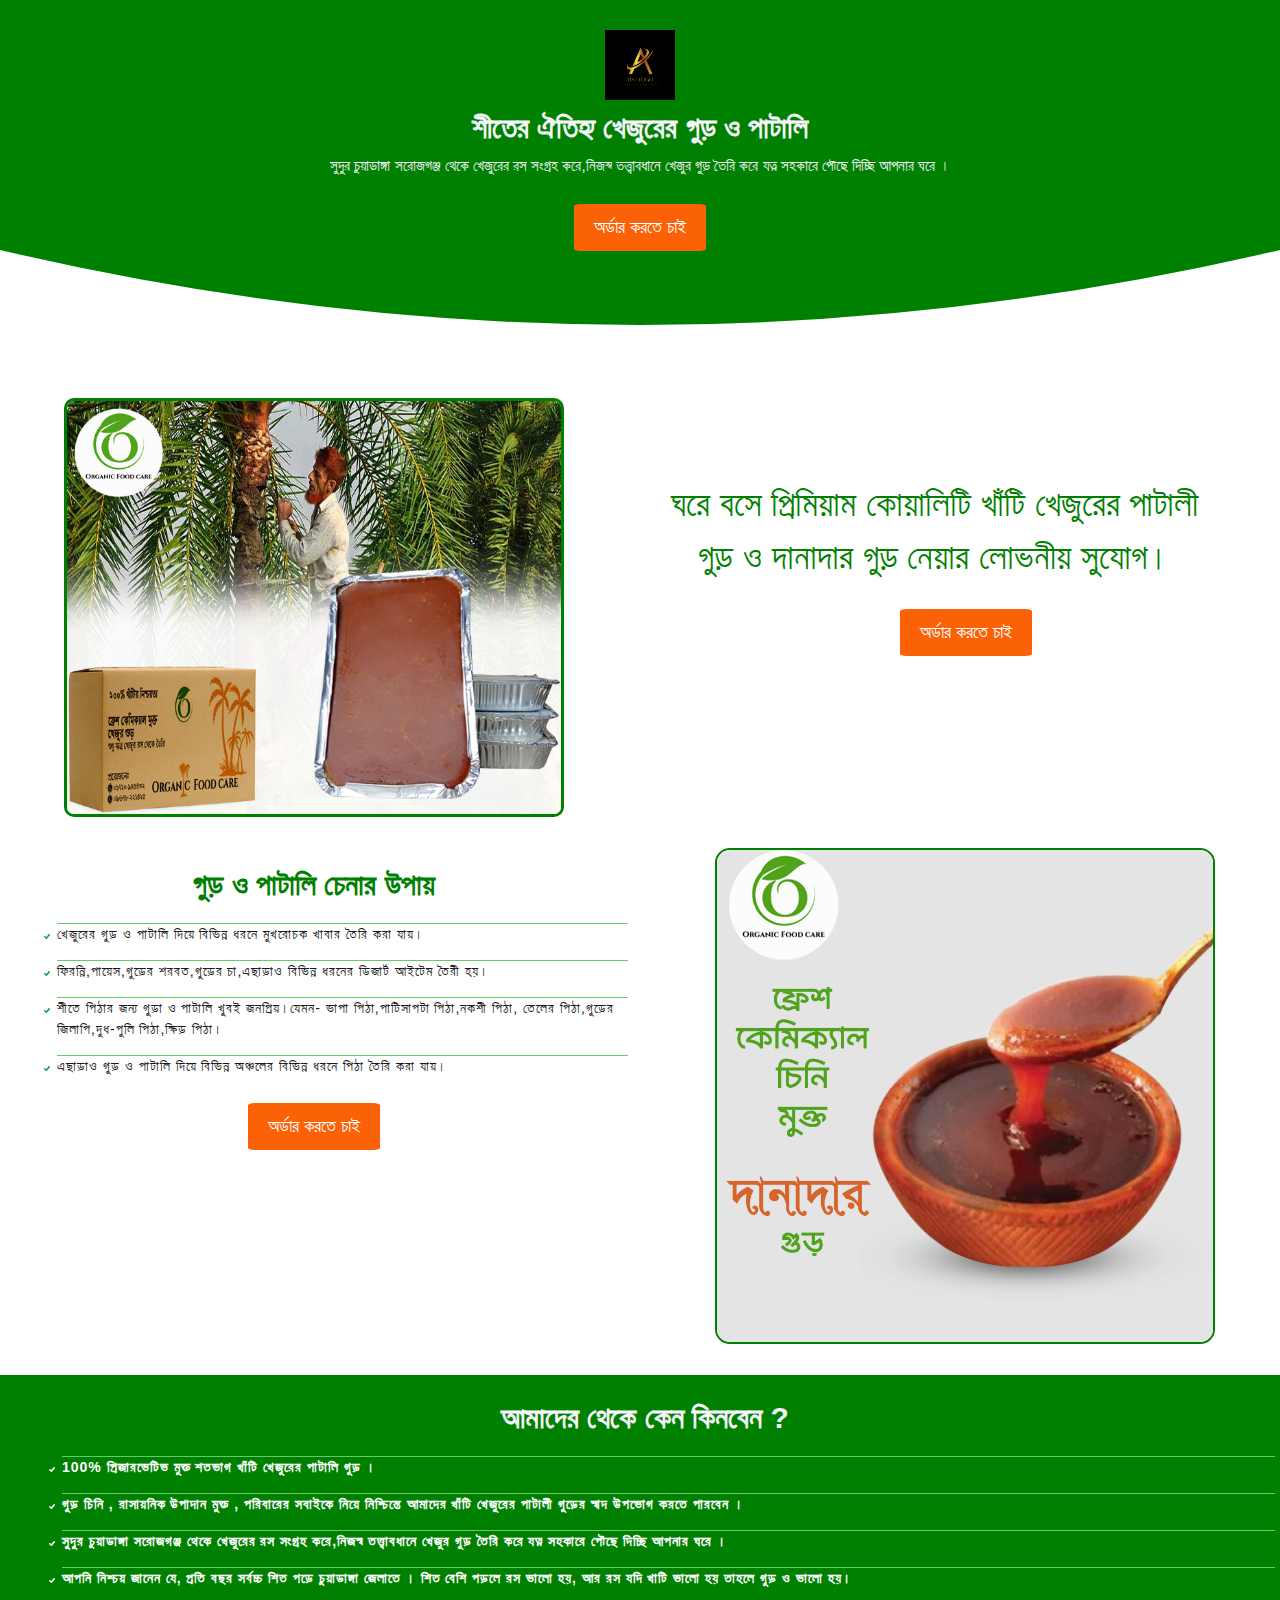
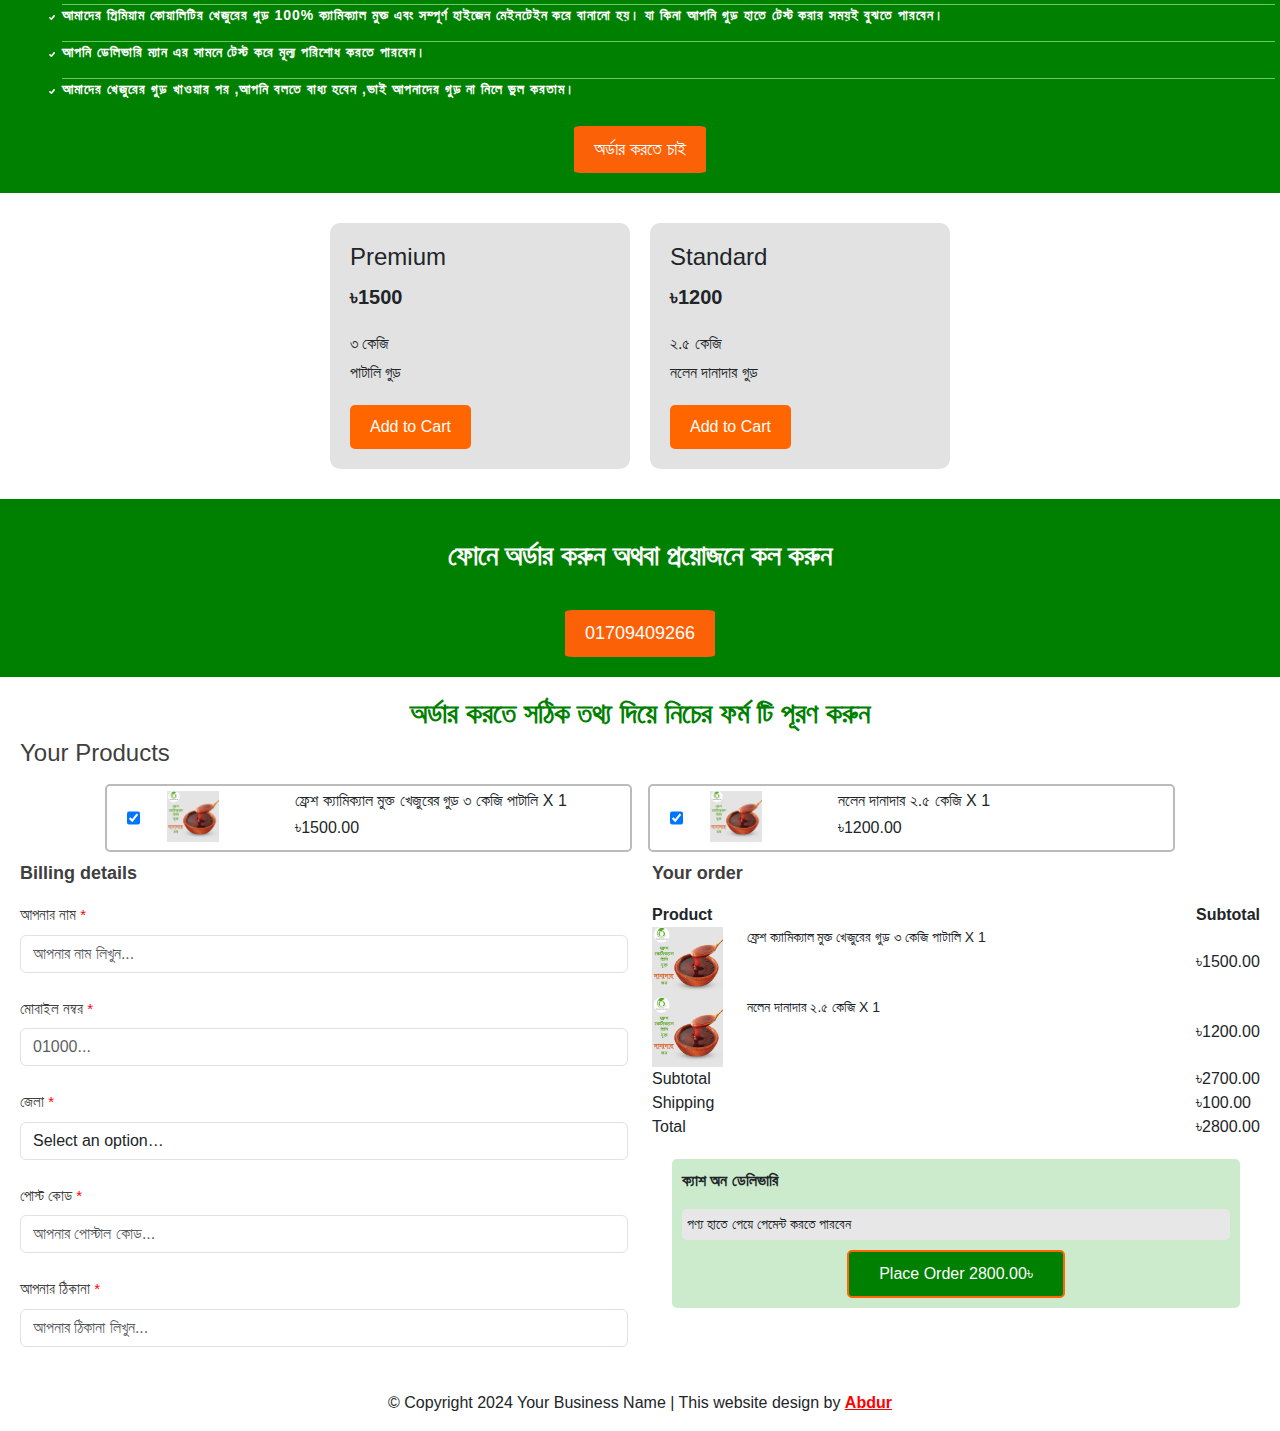
==== gur/index.html @ 7920facd "add serum web and others update" ====
<!DOCTYPE html>
<html lang="en">
<head>
    <meta charset="UTF-8">
    <meta name="viewport" content="width=device-width, initial-scale=1.0">
    <title>Landing page 1</title>
    <link rel="stylesheet" href="style.css">
    <link rel="stylesheet" href="../bootstrap/bootstrap.min.css">
</head>
<body>
    <header>
        <div class="top">
            <svg xmlns="http://www.w3.org/2000/svg" width="1500" height="500" viewBox="0 0 1500 500" preserveAspectRatio="none">
                <path d="M 0,0 L 0, 250 Q 750, 400 1500, 250 L 1500, 0 Z" fill="green"/>
            </svg>
            <div class="holder">
                <img class="img-logo" src="img/logo.png" alt="">
                <p class="heading">শীতের ঐতিহ্য খেজুরের গুড় ও পাটালি</p>
                <p class="tagline">সুদুর চুয়াডাঙ্গা সরোজগঞ্জ থেকে খেজুরের রস সংগ্রহ করে,নিজস্ব তত্ত্বাবধানে খেজুর গুড় তৈরি করে যত্ন সহকারে পৌছে দিচ্ছি আপনার ঘরে ।</p>
                <a href="#" class="buy-btn">অর্ডার করতে চাই <span></span></a>
            </div>
        </div>
    </header>
    <div class="banner">
        <div class="row x">
            <div class="col-md-6 btn-holder mt-md-5">
                <img src="img/banner.jpeg" class="img-banner img-fluied" alt="">
            </div>
            <div class="col-md-6">
                <p class="tagline text-green mt-5">ঘরে বসে প্রিমিয়াম কোয়ালিটি খাঁটি খেজুরের পাটালী গুড় ও দানাদার গুড় নেয়ার লোভনীয় সুযোগ।</p>
                <div class="btn-holder">
                    <a href="#" class="buy-btn">অর্ডার করতে চাই <span></span></a>
                </div>
            </div>
        </div>
        
        <div class="row">
            <div class="col-md-6">
                <h1 class="heading text-green text-center">গুড় ও পাটালি চেনার উপায়</h1>
                <ul class="chena">
                    <li class="item">খেজুরের গুড় ও পাটালি দিয়ে বিভিন্ন ধরনে মুখরোচক খাবার তৈরি করা যায়।</li>
                    <li class="item">ফিরন্নি,পায়েস,গুড়ের শরবত,গুড়ের চা,এছাড়াও বিভিন্ন ধরনের ডিজার্ট আইটেম তৈরী হয়।</li>
                    <li class="item">শীতে পিঠার জন্য গুড়া ও পাটালি খুবই জনপ্রিয়।যেমন- ভাপা পিঠা,পাটিসাপটা পিঠা,নকশী পিঠা, তেলের পিঠা,গুড়ের জিলাপি,দুধ-পুলি পিঠা,ক্ষিড় পিঠা।</li>
                    <li class="item">এছাড়াও গুড় ও পাটালি দিয়ে বিভিন্ন অঞ্চলের বিভিন্ন ধরনে পিঠা তৈরি করা যায়।</li>
                </ul>
                <div class="btn-holder">
                    <a href="#" class="buy-btn">অর্ডার করতে চাই <span></span></a>
                </div>
            </div>
            <div class="col-md-6">
                <img class="img-gur" src="img/gur.png" alt="">
            </div>
        </div>
    </div>
    <section class="why">
        <h3 class="heading text-center">আমাদের থেকে কেন কিনবেন ?</h3>
        <ul class="chena">
            <li class="item">100% প্রিজারভেটিভ মুক্ত শতভাগ খাঁটি খেজুরের পাটালি গুড় ।</li>
            <li class="item">গুড় চিনি , রাসায়নিক উপাদান মুক্ত , পরিবারের সবাইকে নিয়ে নিশ্চিন্তে আমাদের খাঁটি খেজুরের পাটালী গুড়ের স্বাদ উপভোগ করতে পারবেন ।</li>
            <li class="item">সুদুর চুয়াডাঙ্গা সরোজগঞ্জ থেকে খেজুরের রস সংগ্রহ করে,নিজস্ব তত্ত্বাবধানে খেজুর গুড় তৈরি করে যত্ন সহকারে পৌছে দিচ্ছি আপনার ঘরে ।</li>
            <li class="item">আপনি নিশ্চয় জানেন যে, প্রতি বছর সর্বচ্চ শিত পড়ে চুয়াডাঙ্গা জেলাতে । শিত বেশি পড়লে রস ভালো হয়, আর রস যদি খাটি ভালো হয় তাহলে গুড় ও ভালো হয়।</li>
            <li class="item">আমাদের প্রিমিয়াম কোয়ালিটির খেজুরের গুড় 100% ক্যামিক্যাল মুক্ত এবং সম্পূর্ণ হাইজেন মেইনটেইন করে বানানো হয়। যা কিনা আপনি গুড় হাতে টেস্ট করার সময়ই বুঝতে পারবেন।</li>
            <li class="item">আপনি ডেলিভারি ম্যান এর সামনে টেস্ট করে মূল্য পরিশোধ করতে পারবেন।</li>
            <li class="item">আমাদের খেজুরের গুড় খাওয়ার পর ,আপনি বলতে বাধ্য হবেন ,ভাই আপনাদের গুড় না নিলে ভুল করতাম।</li>
        </ul>
        <div class="btn-holder">
            <a href="#" class="buy-btn">অর্ডার করতে চাই <span></span></a>
        </div>
    </section>
    <section id="pricing">
        <div class="pricing-container">
            <div class="pricing-card">
                <h3>Premium</h3>
                <p class="price">৳1500</p>
                <ul>
                    <li>৩ কেজি</li>
                    <li>পাটালি গুড়</li>
                    <!-- <li>Feature 3</li> -->
                </ul>
                <a href="#cta" class="cta-button">Add to Cart</a>
            </div>
            <div class="pricing-card">
                <h3>Standard</h3>
                <p class="price">৳1200</p>
                <ul>
                    <li>২.৫ কেজি</li>
                    <li>নলেন দানাদার গুড়</li>
                    <!-- <li>Feature 3</li>
                    <li>Feature 4</li> -->
                </ul>
                <a href="#cta" class="cta-button">Add to Cart</a>
            </div>
        </div>
    </section>
    <section class="call-order">
        <h3>ফোনে অর্ডার করুন অথবা প্রয়োজনে কল করুন</h3>
        <div class="btn-holder">
            <a href="#" class="buy-btn">01709409266</a>
        </div>
    </section>
    <section id="order">
        <h3>অর্ডার করতে সঠিক তথ্য দিয়ে নিচের ফর্ম টি পূরণ করুন</h3>
        <h4>Your Products</h4>
        <form action="" method="post">
            <div class="row btn-holder">
                <div class="col-md-5 m-2">
                    <div class="row">
                        <div class="col-1 btn-holder">
                            <input type="checkbox" name="product-1" id="product-1" checked>
                        </div>
                        <div class="col-3">
                            <img src="img/gur.png" alt="" class="img-fluied w-50">
                        </div>
                        <div class="col-8">
                            <h6>ফ্রেশ ক্যামিক্যাল মুক্ত খেজুরের গুড় ৩ কেজি পাটালি X 1</h6>
                            <h6>৳1500.00</h6>
                        </div>
                    </div>
                </div>
                <div class="col-md-5 m-2">
                    <div class="row">
                        <div class="col-1 btn-holder ml-5">
                            <input type="checkbox" name="product-1" id="product-1" checked>
                        </div>
                        <div class="col-3">
                            <img src="img/gur.png" alt="" class="img-fluied w-50">
                        </div>
                        <div class="col-8">
                            <h6>নলেন দানাদার ২.৫ কেজি X 1</h6>
                            <h6>৳1200.00</h6>
                        </div>
                    </div>
                </div>
            </div>
            <div class="row">
                <div class="col-md-6">
                    <p class="billing">Billing details</p>

                    <label for="name">আপনার নাম <span class="red-star">*</span></label>
                    <input type="text" name="name" id="name" class="form-control mb-4" placeholder="আপনার নাম লিখুন..." required>
                    
                    <label for="number">মোবাইল নম্বর <span class="red-star">*</span></label>
                    <input type="number" name="number" id="number" class="form-control mb-4" placeholder="01000..." required>
                    
                    <label for="jela">জেলা <span class="red-star">*</span></label>
                    <select name="jela" id="jela" class="form-control mb-4"  data-placeholder="Select an option…" required tabindex="-1" aria-hidden="true">
                        <option value="">Select an option…</option>
                        <option value="BD-05">Bagerhat</option>
                        <option value="BD-01">Bandarban</option>
                        <option value="BD-02">Barguna</option>
                        <option value="BD-06">Barishal</option>
                        <option value="BD-07">Bhola</option>
                        <option value="BD-03">Bogura</option>
                        <option value="BD-04">Brahmanbaria</option>
                        <option value="BD-09">Chandpur</option>
                        <option value="BD-10">Chattogram</option>
                        <option value="BD-12">Chuadanga</option>
                        <option value="BD-11">Cox's Bazar</option>
                        <option value="BD-08">Cumilla</option>
                        <option value="BD-13">Dhaka</option>
                        <option value="BD-14">Dinajpur</option>
                        <option value="BD-15">Faridpur </option>
                        <option value="BD-16">Feni</option>
                        <option value="BD-19">Gaibandha</option>
                        <option value="BD-18">Gazipur</option>
                        <option value="BD-17">Gopalganj</option>
                        <option value="BD-20">Habiganj</option>
                        <option value="BD-21">Jamalpur</option>
                        <option value="BD-22">Jashore</option>
                        <option value="BD-25">Jhalokati</option>
                        <option value="BD-23">Jhenaidah</option>
                        <option value="BD-24">Joypurhat</option>
                        <option value="BD-29">Khagrachhari</option>
                        <option value="BD-27">Khulna</option>
                        <option value="BD-26">Kishoreganj</option>
                        <option value="BD-28">Kurigram</option>
                        <option value="BD-30">Kushtia</option>
                        <option value="BD-31">Lakshmipur</option>
                        <option value="BD-32">Lalmonirhat</option>
                        <option value="BD-36">Madaripur</option>
                        <option value="BD-37">Magura</option>
                        <option value="BD-33">Manikganj </option>
                        <option value="BD-39">Meherpur</option>
                        <option value="BD-38">Moulvibazar</option>
                        <option value="BD-35">Munshiganj</option>
                        <option value="BD-34">Mymensingh</option>
                        <option value="BD-48">Naogaon</option>
                        <option value="BD-43">Narail</option>
                        <option value="BD-40">Narayanganj</option>
                        <option value="BD-42">Narsingdi</option>
                        <option value="BD-44">Natore</option>
                        <option value="BD-45">Nawabganj</option>
                        <option value="BD-41">Netrakona</option>
                        <option value="BD-46">Nilphamari</option>
                        <option value="BD-47">Noakhali</option>
                        <option value="BD-49">Pabna</option>
                        <option value="BD-52">Panchagarh</option>
                        <option value="BD-51">Patuakhali</option>
                        <option value="BD-50">Pirojpur</option>
                        <option value="BD-53">Rajbari</option>
                        <option value="BD-54">Rajshahi</option>
                        <option value="BD-56">Rangamati</option>
                        <option value="BD-55">Rangpur</option>
                        <option value="BD-58">Satkhira</option>
                        <option value="BD-62">Shariatpur</option>
                        <option value="BD-57">Sherpur</option>
                        <option value="BD-59">Sirajganj</option>
                        <option value="BD-61">Sunamganj</option>
                        <option value="BD-60">Sylhet</option>
                        <option value="BD-63">Tangail</option>
                        <option value="BD-64">Thakurgaon</option>
                    </select>
                    
                    <label for="p-code">পোস্ট কোড <span class="red-star">*</span></label>
                    <input type="number" name="p-code" id="p-code" class="form-control mb-4" placeholder="আপনার পোস্টাল কোড..." required>
                    
                    <label for="add">আপনার ঠিকানা <span class="red-star">*</span></label>
                    <input type="text" name="add" id="add" class="form-control mb-4" placeholder="আপনার ঠিকানা লিখুন..." required>
                </div>
                <div class="col-md-6">
                    <p class="billing">Your order</p>
                    <table>
                        <thead>
                            <tr>
                                <th>Product</th>
                                <th>Subtotal</th>
                            </tr>
                        </thead>
                        <tbody>
                            <tr>
                                <td>
                                    <div class="row">
                                        <div class="col-2">
                                            <img src="img/gur.png" alt="" class="img-fluied w-100">
                                        </div>
                                        <div class="col-10">
                                            <p class="small">ফ্রেশ ক্যামিক্যাল মুক্ত খেজুরের গুড় ৩ কেজি পাটালি X 1</p>
                                        </div>
                                    </div>
                                </td>
                                <td>৳1500.00</td>
                            </tr>
                            <tr>
                                <td>
                                    <div class="row">
                                        <div class="col-2">
                                            <img src="img/gur.png" alt="" class="img-fluied w-100">
                                        </div>
                                        <div class="col-10">
                                            <p class="small">নলেন দানাদার ২.৫ কেজি X 1</p>
                                        </div>
                                    </div>
                                </td>
                                <td>৳1200.00</td>
                            </tr>
                            <tr>
                                <td>Subtotal</td>
                                <td>৳2700.00</td>
                            </tr>
                            <tr>
                                <td>Shipping</td>
                                <td>৳100.00</td>
                            </tr>
                            <tr>
                                <td>Total</td>
                                <td>৳2800.00</td>
                            </tr>
                        </tbody>
                    </table>
                    <div class="cod">
                        <p class="title">ক্যাশ অন ডেলিভারি</p>
                        <p class="details">পণ্য হাতে পেয়ে পেমেন্ট করতে পারবেন</p>
                        <div class="btn-holder">
                            <button class="btn-submit" type="submit">Place Order 2800.00৳</button>
                        </div>
                    </div>
                </div>
            </div>
        </form>
    </section>
    <footer>
        <p>© Copyright 2024 Your Business Name | This website design by <a style="color: red; font-weight: bold;" href="https://facebook.com/">Abdur</a></p>
    </footer>
</body>
</html>
---- gur/style.css ----
*{
    margin: 0;
    padding: 0;
    font-family: 'Segoe UI', Tahoma, Geneva, Verdana, sans-serif;
}
body{
    background: white;
}
svg{
    width: 100%;
    position: relative;
}
.holder{
    position: absolute;
    top: 30px;
    width: 100%;
    display: flex;
    flex-direction: column;
    justify-content: center;
    align-items: center;
}
.heading{
    font-size: 30px;
    font-weight: 700;
    margin: 5px;
    z-index: 1;
    width: 100%;
    color: #f5f6fa;
    text-align: center;
}
.tagline{
    font-size: 15px;
    font-weight: 500;
    width: 90%;
    color: #f5f6fa;
    text-align: center;    
}
.img-logo{
    width: 70px;
    height: 70px;
}
.buy-btn{
    text-decoration: none;
    background-color: rgb(251, 97, 7);
    padding: 10px 20px;
    color: white;
    font-size: 18px;
    margin-top: 10px;
    border-radius: 5%;
    transition: 0.3s;
}
.btn-center{
    display: inline-block;
    align-self: center;

}
.buy-btn:hover{
    font-size: 15px;
}
.img-banner{
    width: 80%;
    border: 3px solid green;
    border-radius: 10px;
    max-width: 500px;
}
.banner{    align-items: center;
}
.banner .x {
    margin-top: -150px;
}
.text-green{
    color: #008000;
}
.btn-holder{
    display: flex;
    justify-content: center;
}
.chena{
    list-style-position: outside;
    list-style-image: url('img/tick.svg');
    margin-left: 25px;
}
.item{
    font-size: 14px;
    margin-bottom: 15px;
    color: #1a1919;
    letter-spacing: 1px;
    border-top: 1px solid #66ca66;
}
.text-center{
    text-align: center;
}
.banner h1{
    margin: 20px 0;
}
.img-gur{
    width: 80%;
    margin: 5% 10%;
    border: 2px solid green;
    border-radius: 3%;
    max-width: 500px;
}
.why{
    background-color: green;
    padding: 20px 5px;
}
.why .item{
    color: white;
    font-weight: bold;
}
.why .chena{
    margin-top: 20px;
    list-style-image: url('img/tick-fff.svg');
}
@media screen and (min-width: 768px) {
    .col-md-6 .tagline{
        font-size: 35px;
        font-weight: 500;
        padding-top: 80px;
    }
    .col-md-6 .heading{
        padding-top: 30px;
    }
}
.pricing-container {
    display: flex;
    justify-content: center;
    gap: 20px;
    margin-top: 30px;
}

.pricing-card {
    background-color: #e2e2e2;
    padding: 20px;
    border-radius: 10px;
    flex: 1;
    max-width: 300px;
}

.pricing-card h3 {
    font-size: 24px;
    margin-bottom: 10px;
}

.price {
    font-size: 20px;
    font-weight: bold;
    margin-bottom: 20px;
}

.pricing-card ul {
    list-style-type: none;
    padding: 0;
    margin-bottom: 20px;
}

.pricing-card ul li {
    margin-bottom: 5px;
}

.cta-button {
    display: inline-block;
    padding: 10px 20px;
    background-color: #ff6600;
    color: #fff;
    text-decoration: none;
    border-radius: 5px;
    transition: background-color 0.3s ease;
}

.cta-button:hover {
    background-color: #ff8533;
}

@media screen and (max-width: 768px) {
    .pricing-container {
        flex-direction: column;
        align-items: center;
    }

    .pricing-card {
        width: 80%;
    }
}
.call-order{
    background-color: green;
    color: white;
    padding: 20px;
    margin-top: 30px;
}
.call-order h3{
    font-weight: 800;
    text-align: center;
    padding: 20px 5px;
}

.row .col-md-5 .row{
    border: 2px solid #bbbbbb;
    padding: 5px;
    border-radius: 5px;
}#order{
    padding: 20px;
}
#order h3{
    color: green;
    font-weight: 600;
    text-align: center;
}
#order h4{
    color: #3f3f3f;
}
.billing{
    font-size: large;
    font-weight: 700;
    color: #3f3f3f;
}
.red-star{
    color: red;
}
label{
    color: #3f3f3f;
    font-size: 15px;
    font-weight: 500;
    margin-bottom: 8px;
}
.cod{
    margin: 20px;
    background-color: #ccebcc;
    padding: 10px;
    border-radius: 5px;
}
.cod .title{
    font-weight: 700;
}
.cod .details{
    background-color: #e7e7e7;
    padding: 5px;
    margin-bottom: 10px;
    border-radius: 5px;
    font-size: 14px;
}

.btn-submit{
    padding: 10px 30px;
    border-radius: 5px;
    background-color: green;
    color: white;
    border: 2px solid #ff6600;
}
tr{
    margin: 10px 0;
}
footer{
    text-align: center;
}
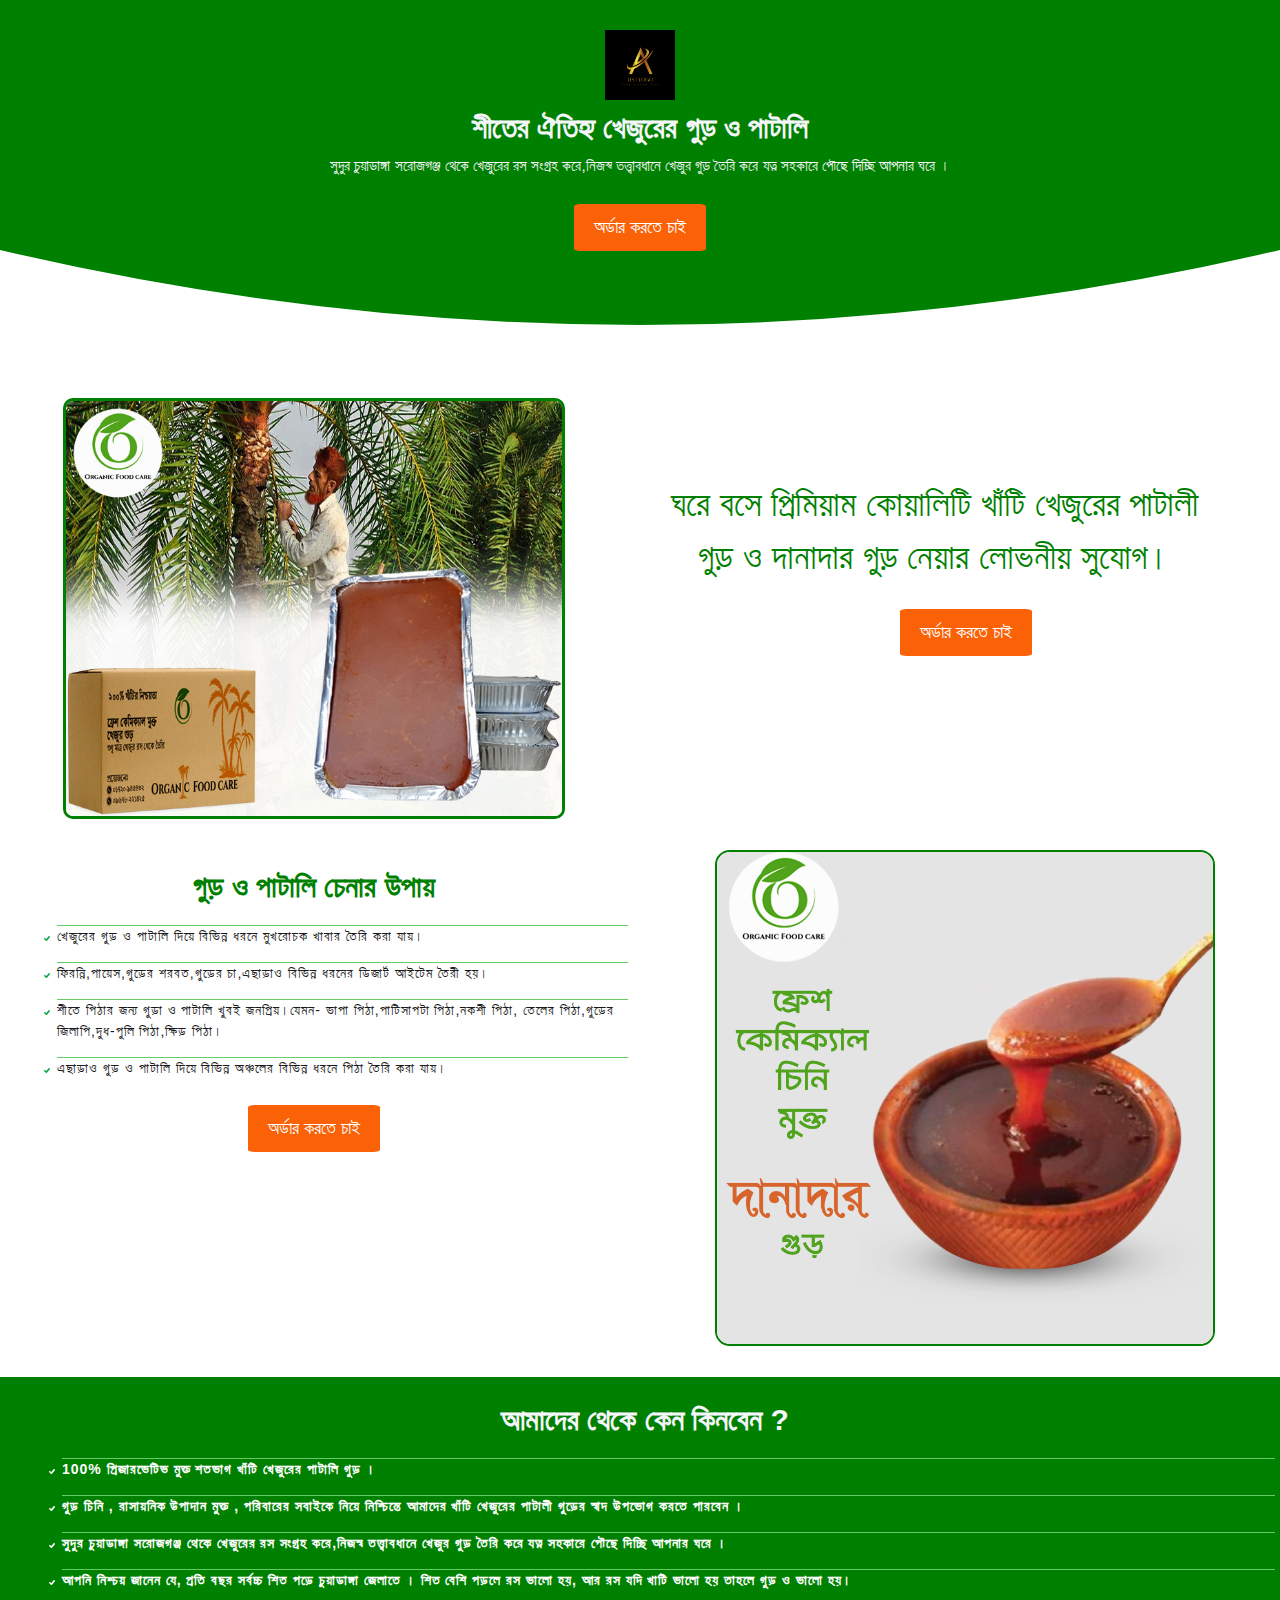
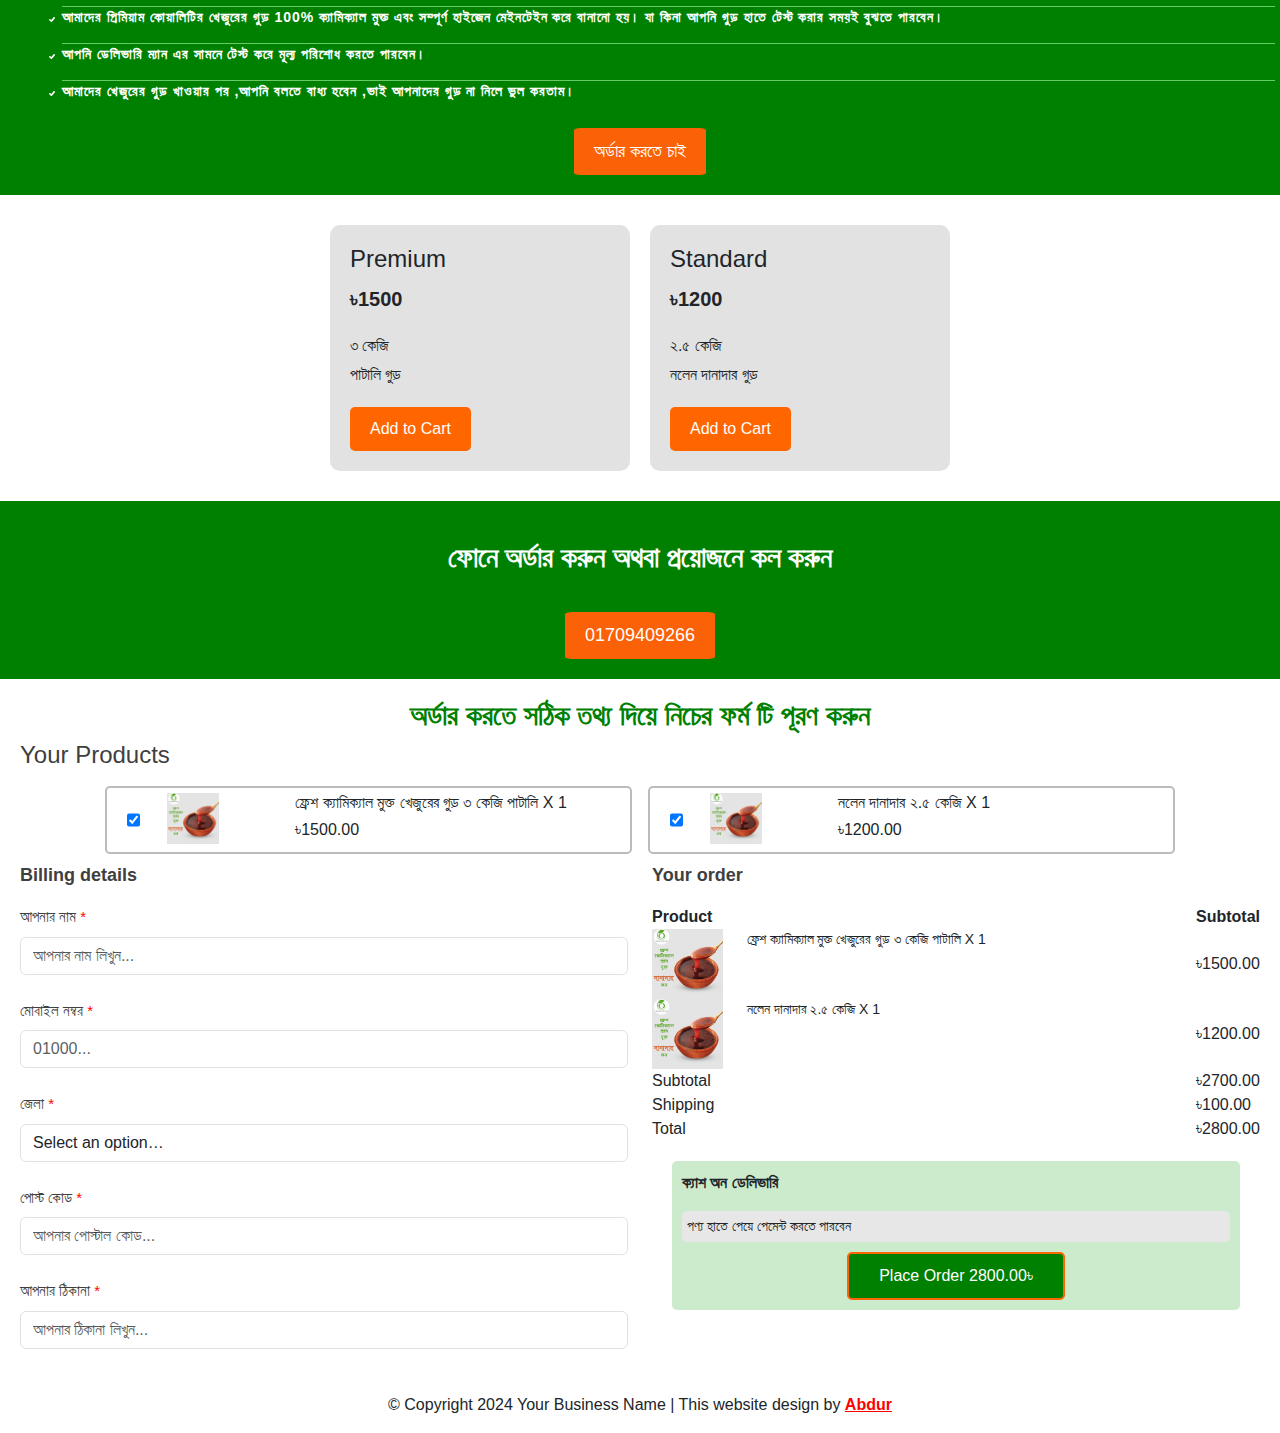
==== commit 22e1e15e: "adding main home page with me" ====
--- a/gur/index.html
+++ b/gur/index.html
@@ -24,7 +24,7 @@
     <div class="banner">
         <div class="row x">
             <div class="col-md-6 btn-holder mt-md-5">
-                <img src="img/banner.jpeg" class="img-banner img-fluied" alt="">
+                <img src="img/banner.jpeg" class="img-banner img-fluid" alt="">
             </div>
             <div class="col-md-6">
                 <p class="tagline text-green mt-5">ঘরে বসে প্রিমিয়াম কোয়ালিটি খাঁটি খেজুরের পাটালী গুড় ও দানাদার গুড় নেয়ার লোভনীয় সুযোগ।</p>
@@ -109,7 +109,7 @@
                             <input type="checkbox" name="product-1" id="product-1" checked>
                         </div>
                         <div class="col-3">
-                            <img src="img/gur.png" alt="" class="img-fluied w-50">
+                            <img src="img/gur.png" alt="" class="img-fluid w-50">
                         </div>
                         <div class="col-8">
                             <h6>ফ্রেশ ক্যামিক্যাল মুক্ত খেজুরের গুড় ৩ কেজি পাটালি X 1</h6>
@@ -123,7 +123,7 @@
                             <input type="checkbox" name="product-1" id="product-1" checked>
                         </div>
                         <div class="col-3">
-                            <img src="img/gur.png" alt="" class="img-fluied w-50">
+                            <img src="img/gur.png" alt="" class="img-fluid w-50">
                         </div>
                         <div class="col-8">
                             <h6>নলেন দানাদার ২.৫ কেজি X 1</h6>
@@ -231,7 +231,7 @@
                                 <td>
                                     <div class="row">
                                         <div class="col-2">
-                                            <img src="img/gur.png" alt="" class="img-fluied w-100">
+                                            <img src="img/gur.png" alt="" class="img-fluid w-100">
                                         </div>
                                         <div class="col-10">
                                             <p class="small">ফ্রেশ ক্যামিক্যাল মুক্ত খেজুরের গুড় ৩ কেজি পাটালি X 1</p>
@@ -244,7 +244,7 @@
                                 <td>
                                     <div class="row">
                                         <div class="col-2">
-                                            <img src="img/gur.png" alt="" class="img-fluied w-100">
+                                            <img src="img/gur.png" alt="" class="img-fluid w-100">
                                         </div>
                                         <div class="col-10">
                                             <p class="small">নলেন দানাদার ২.৫ কেজি X 1</p>
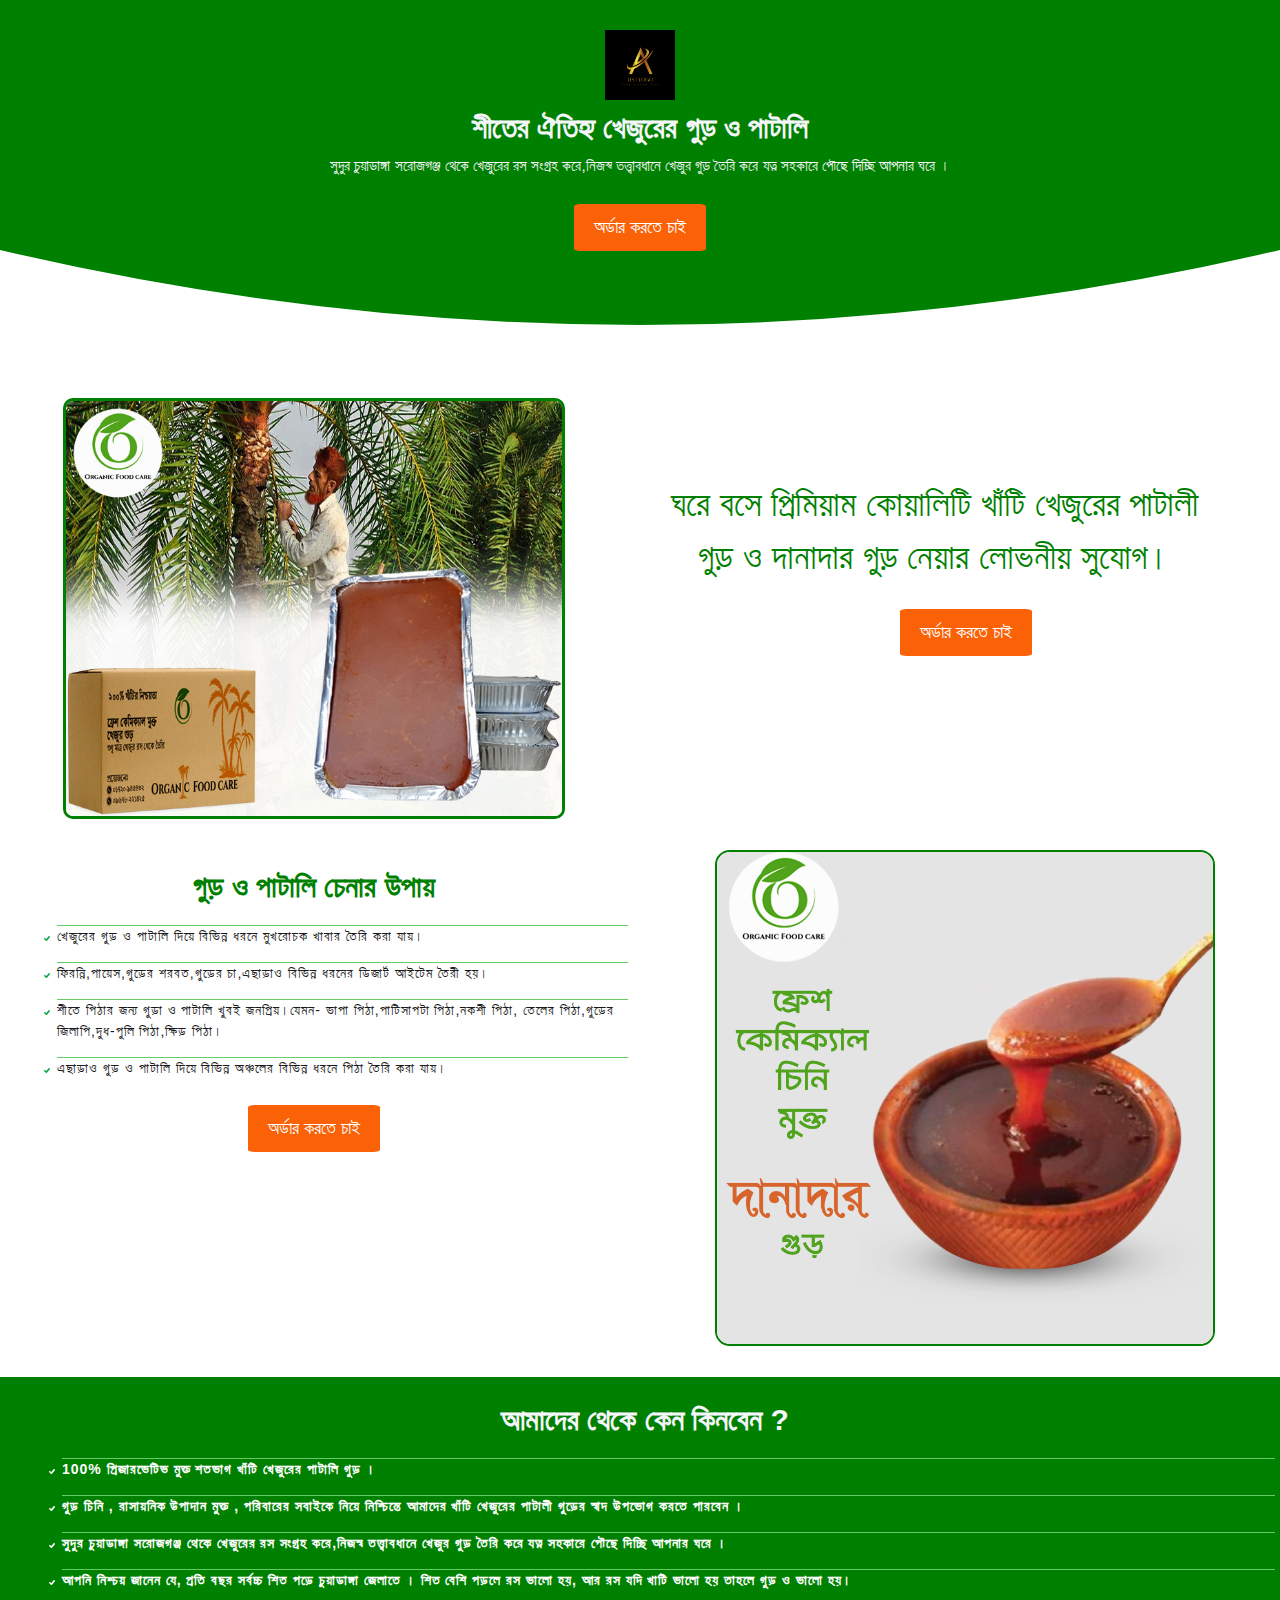
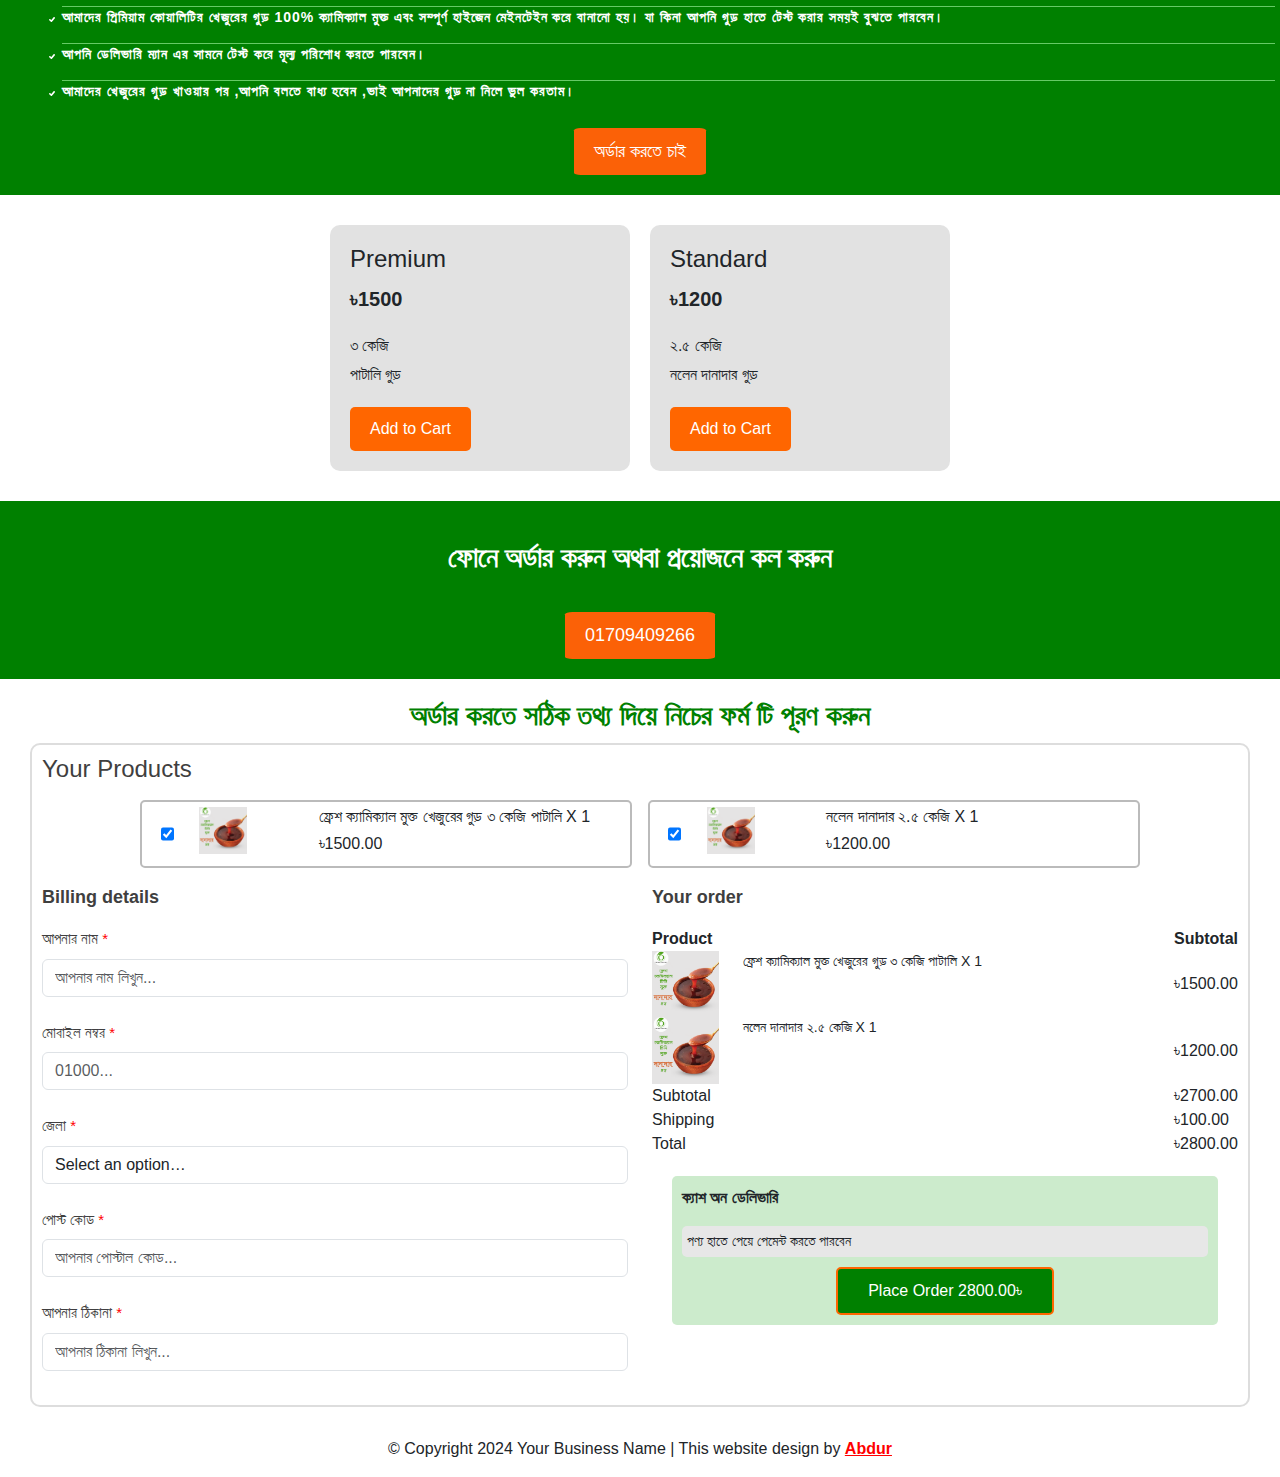
==== commit c94cbc6d: "added new" ====
--- a/gur/index.html
+++ b/gur/index.html
@@ -100,10 +100,10 @@
     </section>
     <section id="order">
         <h3>অর্ডার করতে সঠিক তথ্য দিয়ে নিচের ফর্ম টি পূরণ করুন</h3>
-        <h4>Your Products</h4>
         <form action="" method="post">
-            <div class="row btn-holder">
-                <div class="col-md-5 m-2">
+            <h4>Your Products</h4>
+            <div class="row btn-holder m-2">
+                <div class="col-md-5 m-2 h-100">
                     <div class="row">
                         <div class="col-1 btn-holder">
                             <input type="checkbox" name="product-1" id="product-1" checked>
@@ -117,7 +117,7 @@
                         </div>
                     </div>
                 </div>
-                <div class="col-md-5 m-2">
+                <div class="col-md-5 m-2 h-100">
                     <div class="row">
                         <div class="col-1 btn-holder ml-5">
                             <input type="checkbox" name="product-1" id="product-1" checked>
@@ -279,7 +279,7 @@
         </form>
     </section>
     <footer>
-        <p>© Copyright 2024 Your Business Name | This website design by <a style="color: red; font-weight: bold;" href="https://facebook.com/">Abdur</a></p>
+        <p>© Copyright 2024 Your Business Name | This website design by <a style="color: red; font-weight: bold;" href="https://facebook.com/abdur.developer">Abdur</a></p>
     </footer>
 </body>
 </html>--- a/gur/style.css
+++ b/gur/style.css
@@ -198,8 +198,15 @@
     border: 2px solid #bbbbbb;
     padding: 5px;
     border-radius: 5px;
-}#order{
+}
+#order{
     padding: 20px;
+}
+form{
+    margin: 10px;
+    padding: 10px;
+    border: 2px solid #ddd;
+    border-radius: 10px;
 }
 #order h3{
     color: green;
